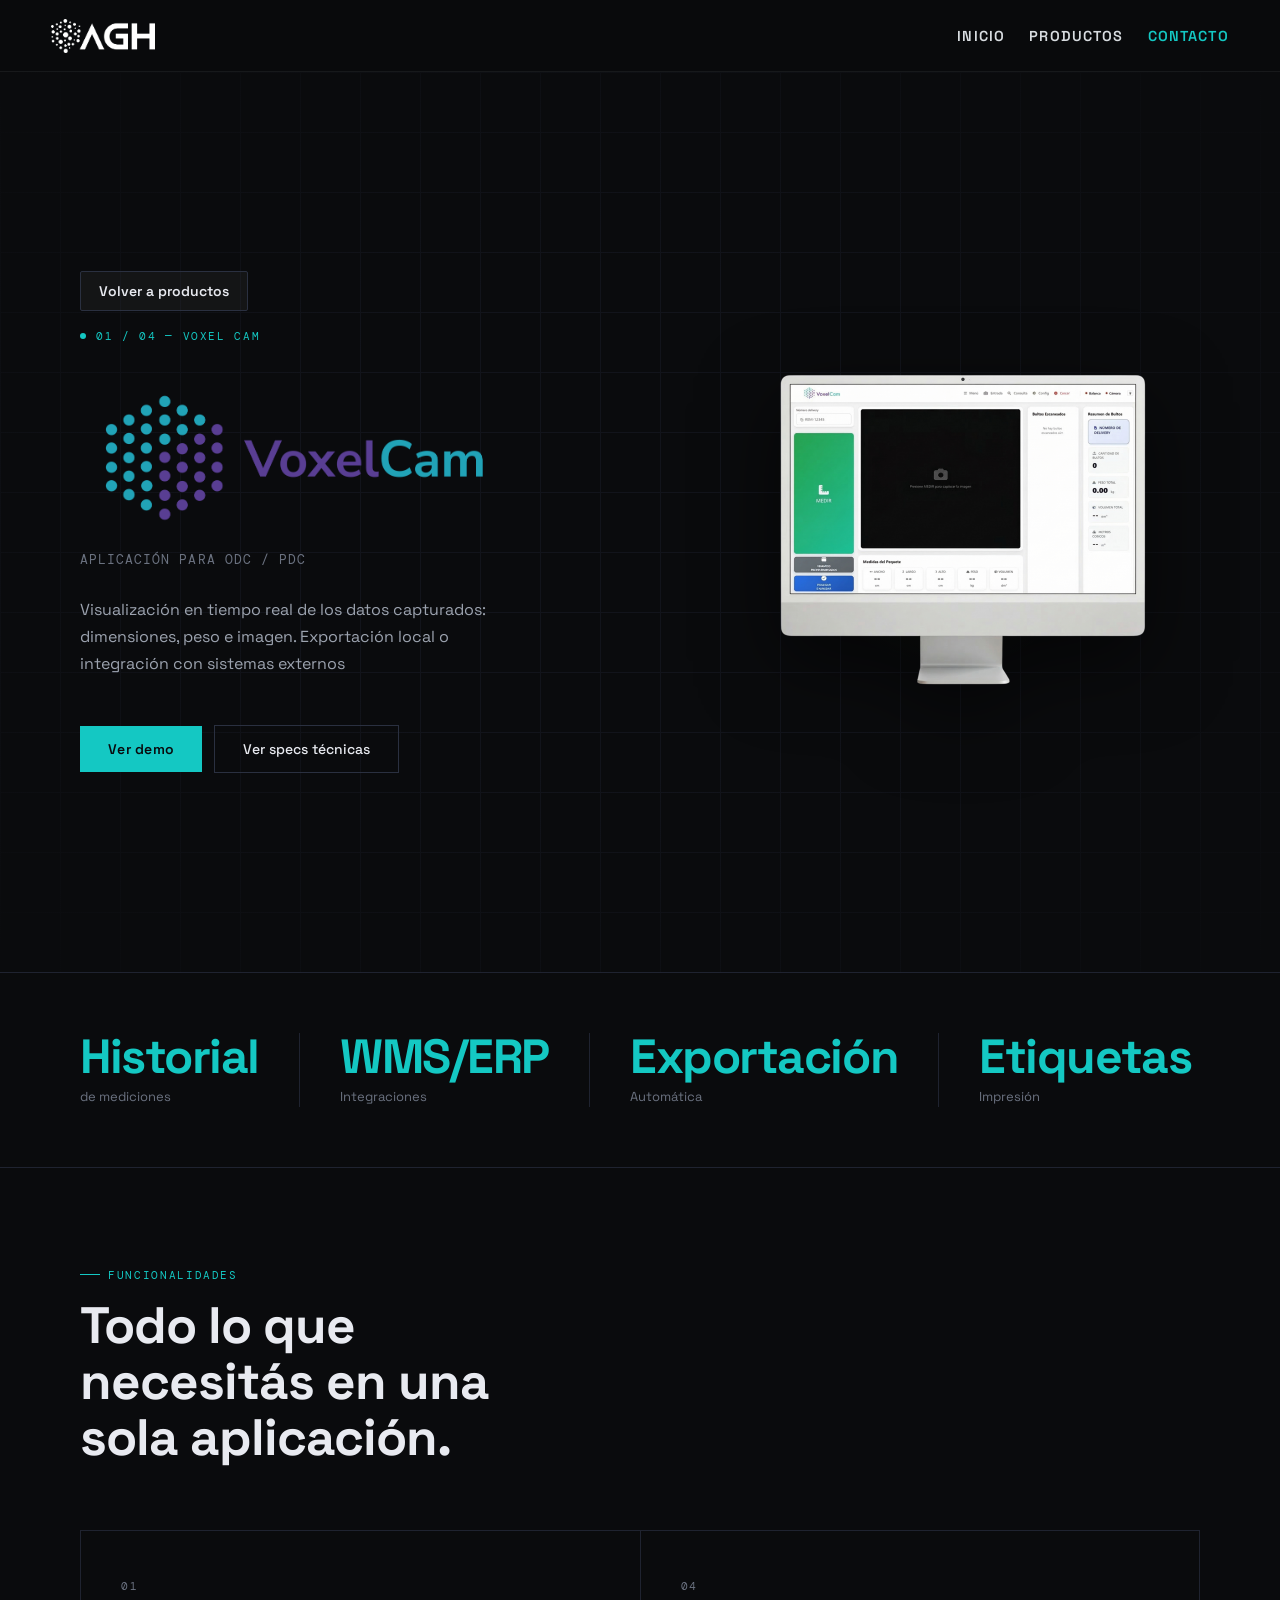
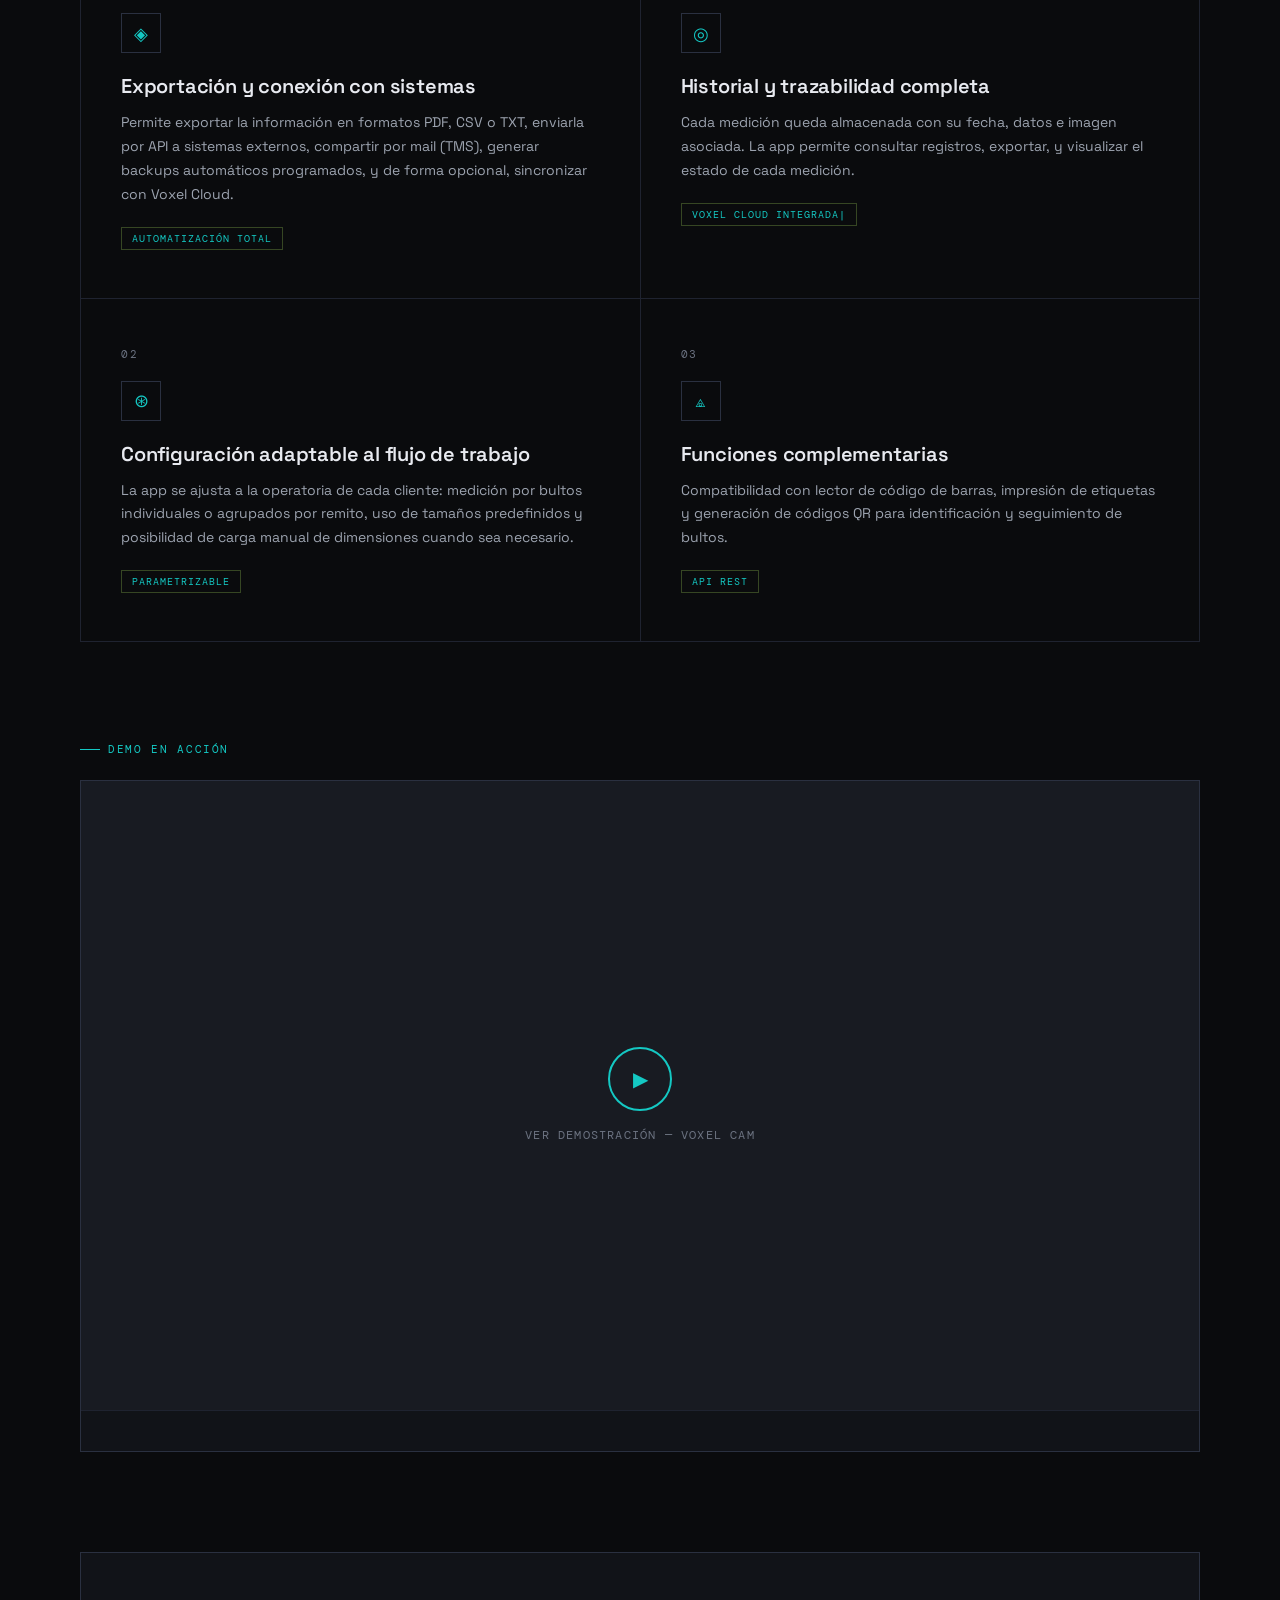
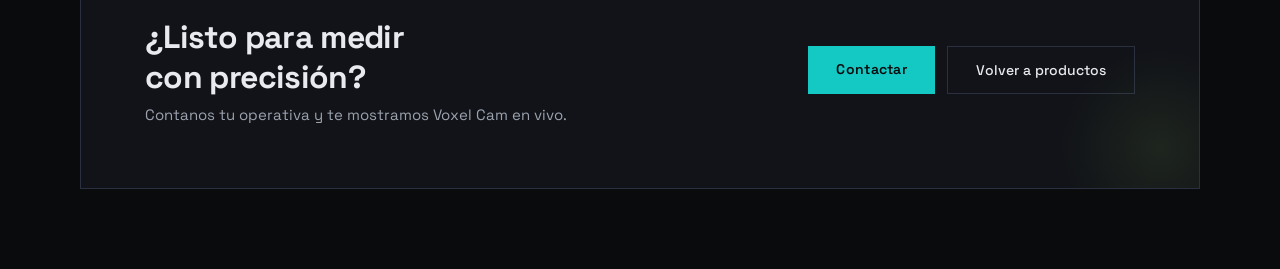
==== aplicaciones.html @ 6fb0de2a "arreglos" ====
<!DOCTYPE html>
<html lang="es">
<head>
<meta charset="UTF-8"/>
<meta name="viewport" content="width=device-width, initial-scale=1.0"/>
<title>Voxel Cam — AGH Dimensionadores</title>
<link href="https://fonts.googleapis.com/css2?family=Space+Grotesk:wght@300;400;500;600;700&family=DM+Mono:wght@400;500&display=swap" rel="stylesheet"/>
<style>
*{margin:0;padding:0;box-sizing:border-box}
:root{
  --bg:#0a0b0d;
  --surface:#111318;
  --surface2:#181b22;
  --border:#1f2330;
  --border-bright:#2a3040;
  --accent:#14c8c3;
  --accent2:#4fffb0;
  --text:#e8eaf0;
  --muted:#6b7280;
  --muted2:#9ca3af;
  --header-h: 72px;
}
body{
  background:var(--bg);
  color:var(--text);
  font-family:'Space Grotesk',sans-serif;
  overflow-x:hidden;
  padding-top: var(--header-h);
}

/* Header (menú superior) */
.header-app{
  position: fixed;
  top: 0;
  left: 0;
  right: 0;
  height: var(--header-h);
  z-index: 999;
  display: flex;
  align-items: center;
  justify-content: center;
  background: rgba(10,11,13,0.55);
  backdrop-filter: blur(10px);
  border-bottom: 1px solid rgba(255,255,255,0.06);
}

.header-app-inner{
  width: min(1200px, 92vw);
  display: flex;
  align-items: center;
  justify-content: space-between;
  gap: 1rem;
}

.logo-app{
  display: flex;
  align-items: center;
  gap: 10px;
  text-decoration: none;
}
.logo-app img{
  height: 34px;
  width: auto;
  display: block;
}

.nav-app{
  display: flex;
  align-items: center;
  gap: 1.5rem;
}

.nav-dropdown{
  position:relative;
}

.nav-dropdown-trigger{
  display:inline-block;
  padding:.2rem 0;
}

.nav-dropdown-menu{
  position:absolute;
  top:calc(100% - 6px);
  left:50%;
  transform:translateX(-50%) translateY(14px);
  min-width:280px;
  padding:.4rem 0;
  background:rgba(17,19,24,.98);
  border:1px solid rgba(255,255,255,.08);
  border-radius:18px;
  box-shadow:0 16px 40px rgba(0,0,0,.35);
  opacity:0;
  visibility:hidden;
  pointer-events:none;
  transition:opacity .25s ease, visibility .25s ease, transform .25s ease;
  z-index:1000;
}

.nav-dropdown::after{
  content:"";
  position:absolute;
  left:0;
  right:0;
  top:calc(100% - 6px);
  height:18px;
}

.nav-dropdown:hover .nav-dropdown-menu,
.nav-dropdown:focus-within .nav-dropdown-menu{
  opacity:1;
  visibility:visible;
  pointer-events:auto;
  transform:translateX(-50%) translateY(0);
}

.nav-dropdown-link{
  display:flex;
  align-items:center;
  gap:.85rem;
  padding:.7rem 1rem;
  text-decoration:none;
  text-transform:none !important;
  letter-spacing:normal !important;
  font-weight:500 !important;
  font-size:.95rem !important;
}

.nav-dropdown-link:hover{
  background:rgba(79,255,176,.06);
}

.nav-dropdown-icon{
  width:52px;
  height:52px;
  object-fit:contain;
  flex-shrink:0;
}

.nav-dropdown-link-content{
  display:flex;
  flex-direction:column;
  gap:.12rem;
}

.nav-dropdown-link-title{
  color:#fff;
  font-weight:700;
  line-height:1.1;
}

.nav-dropdown-link-desc{
  color:var(--muted2);
  font-size:.82rem;
  line-height:1.25;
}

.nav-app a{
  color: rgba(240,244,248,0.9);
  text-decoration: none;
  text-transform: uppercase;
  font-weight: 600;
  letter-spacing: 0.08em;
  font-size: 0.9rem;
}
.nav-app a:hover{ color: #ffffff; }

.nav-app .nav-cta{
  color: var(--accent) !important;
}
.mobile-nav-app .nav-cta{
  color: var(--text) !important;
}
.mobile-menu-toggle-app,
.mobile-nav-app{
  display:none;
}
.mobile-menu-toggle-app{
  width:44px;
  height:44px;
  border:1px solid rgba(255,255,255,0.06);
  background:rgba(255,255,255,0.02);
  color:var(--text);
  align-items:center;
  justify-content:center;
  flex-direction:column;
  gap:5px;
  cursor:pointer;
}
.mobile-menu-toggle-app span{
  width:18px;
  height:2px;
  background:currentColor;
  display:block;
}
.mobile-nav-app{
  position:fixed;
  top:var(--header-h);
  left:0;
  right:0;
  z-index:998;
  background:rgba(10,10,10,0.96);
  border-bottom:1px solid rgba(255,255,255,0.06);
  padding:1rem;
}
.mobile-nav-app.is-open{
  display:block;
}
.mobile-nav-app-inner{
  width:min(1200px,92vw);
  margin:0 auto;
  display:flex;
  flex-direction:column;
  gap:.35rem;
}
.mobile-nav-app a{
  color:var(--text);
  text-decoration:none;
  padding:.9rem .25rem;
  border-bottom:1px solid rgba(255,255,255,0.06);
  font-weight:500;
}
.mobile-nav-app a:last-child{
  border-bottom:none;
}

.mobile-nav-app .mobile-sub-link{
  padding:.6rem .25rem .6rem 1.25rem;
  font-size:.95rem;
  color:var(--muted2);
}

/* REVEAL ON SCROLL */
.reveal{
  opacity:0;
  transform:translateY(32px);
  transition:opacity .7s cubic-bezier(.22,1,.36,1), transform .7s cubic-bezier(.22,1,.36,1);
}
.reveal.visible{opacity:1;transform:translateY(0)}
.reveal-left{
  opacity:0;transform:translateX(-40px);
  transition:opacity .8s cubic-bezier(.22,1,.36,1), transform .8s cubic-bezier(.22,1,.36,1);
}
.reveal-left.visible{opacity:1;transform:translateX(0)}
.reveal-right{
  opacity:0;transform:translateX(40px);
  transition:opacity .8s cubic-bezier(.22,1,.36,1), transform .8s cubic-bezier(.22,1,.36,1);
}
.reveal-right.visible{opacity:1;transform:translateX(0)}

/* ===== Pantallas de apps (control por hash) ===== */
.app-screen {
  display: none;
}

/* Por defecto: Voxel Cam */
#voxel-cam.app-screen {
  display: block;
}

/* Solo mostrar Voxel Cloud cuando se navega a #voxel-cloud */
body:has(#voxel-cloud:target) #voxel-cam {
  display: none;
}

body:has(#voxel-cloud:target) #voxel-cloud {
  display: block;
}

/* Si se navega a #voxel-cam, ocultar Cloud */
body:has(#voxel-cam:target) #voxel-cloud {
  display: none;
}

/* Mantener Cloud visible cuando el hash salta a secciones internas */
body:has(#video-voxel-cloud:target) #voxel-cam {
  display: none;
}

body:has(#video-voxel-cloud:target) #voxel-cloud {
  display: block;
}

body:has(#specs-voxel-cloud:target) #voxel-cam {
  display: none;
}

body:has(#specs-voxel-cloud:target) #voxel-cloud {
  display: block;
}

/* Si se navega a secciones internas de Voxel Cam, ocultar Cloud */
body:has(#video-voxel-cam:target) #voxel-cloud {
  display: none;
}

body:has(#specs-voxel-cam:target) #voxel-cloud {
  display: none;
}

/* HERO */
.hero{
  min-height:100vh;
  display:grid;
  grid-template-columns:1fr 1fr;
  position:relative;
  overflow:hidden;
}
.hero-left{
  display:flex;flex-direction:column;justify-content:center;
  padding:80px 60px 80px 80px;
  position:relative;z-index:2;
}
.hero-right{
  display:flex;align-items:center;justify-content:center;
  padding:60px 80px 60px 40px;
  position:relative;z-index:2;
}
.hero-eyebrow{
  display:flex;align-items:center;gap:10px;
  font-family:'DM Mono',monospace;
  font-size:11px;letter-spacing:.15em;
  color:var(--accent);
  text-transform:uppercase;
  margin-bottom:28px;
}
.eyebrow-dot{
  width:6px;height:6px;border-radius:50%;
  background:var(--accent);
  animation:pulse 2s ease-in-out infinite;
}
@keyframes pulse{0%,100%{opacity:1}50%{opacity:.3}}
.hero h1{
  font-size:clamp(48px,6vw,80px);
  font-weight:700;
  line-height:1;
  letter-spacing:-.03em;
  margin-bottom:12px;
}
.hero h1 span{color:var(--accent)}
.hero-title-logo{
  display: block;
  width: min(520px, 78vw);
  height: auto;
  margin: 0 0 12px 0;
}
.hero-sub{
  font-size:13px;
  font-family:'DM Mono',monospace;
  color:var(--muted);
  letter-spacing:.08em;
  text-transform:uppercase;
  margin-bottom:28px;
}
.hero-desc{
  font-size:16px;
  color:var(--muted2);
  line-height:1.7;
  max-width:420px;
  margin-bottom:48px;
}
.hero-cta{
  display:flex;gap:12px;align-items:center;flex-wrap:wrap;
}
.btn-primary{
  background:var(--accent);
  color:#0a0b0d;
  border:none;
  padding:14px 28px;
  font-family:'Space Grotesk',sans-serif;
  font-size:14px;
  font-weight:600;
  cursor:pointer;
  letter-spacing:.02em;
  transition:all .2s;
}
.btn-primary:hover{background:#5b3ea3;transform:translateY(-1px)}
.btn-ghost{
  background:transparent;
  color:var(--text);
  border:1px solid var(--border-bright);
  padding:14px 28px;
  font-family:'Space Grotesk',sans-serif;
  font-size:14px;
  font-weight:500;
  cursor:pointer;
  transition:all .2s;
}
.btn-primary,
.btn-ghost{
  text-decoration:none;
}
.btn-ghost:hover{border-color:#5b3ea3;color:#5b3ea3}

.app-back-link{
  display: inline-flex;
  align-items: center;
  justify-content: center;
  padding: 10px 18px;
  border: 1px solid var(--border-bright);
  background: rgba(255,255,255,0.04);
  color: var(--text);
  font-family: 'Space Grotesk', sans-serif;
  font-size: 14px;
  font-weight: 600;
  border-radius: 2px;
  text-decoration: none;
  transition: all .2s;
}

.app-back-link:hover{
  border-color:#5b3ea3;
  color:#ffffff;
}

/* GRID BACKGROUND */
.grid-bg{
  position:absolute;inset:0;
  background-image:
    linear-gradient(var(--border) 1px,transparent 1px),
    linear-gradient(90deg,var(--border) 1px,transparent 1px);
  background-size:60px 60px;
  opacity:.4;
}
.grid-fade{
  position:absolute;inset:0;
  background:radial-gradient(ellipse 70% 70% at 50% 50%,transparent 40%,var(--bg) 100%);
}

/* MOCKUP */
.mockup-wrap{
  position:relative;
  width:100%;
  max-width:720px;
}
.mockup-glow{
  position:absolute;
  width:300px;height:300px;
  background:radial-gradient(circle,rgba(184,245,102,.12) 0%,transparent 70%);
  top:50%;left:50%;
  transform:translate(-50%,-50%);
  pointer-events:none;
}
.mockup-card{
  background:var(--surface);
  border:1px solid var(--border-bright);
  overflow:hidden;
  position:relative;
}
.mockup-topbar{
  background:var(--surface2);
  border-bottom:1px solid var(--border);
  padding:12px 16px;
  display:flex;align-items:center;justify-content:space-between;
}
.mockup-dots{display:flex;gap:6px}
.mockup-dot{width:10px;height:10px;border-radius:50%}
.mockup-title{
  font-family:'DM Mono',monospace;
  font-size:11px;color:var(--muted);
  letter-spacing:.05em;
}
.mockup-title-logo{
      height: 16px;
      width: auto;
      display: block;
      margin: 0 auto;
    }
.mockup-static-img{
  width: 100%;
  max-width: 700px;
  height: auto;
  display: block;
  object-fit: contain;
  filter: drop-shadow(0 26px 40px rgba(0,0,0,.55));
}
.mockup-body{padding:20px}
.scan-box{
  background:var(--bg);
  border:1px solid var(--border-bright);
  padding:16px;
  margin-bottom:16px;
  position:relative;
  overflow:hidden;
}
.scan-label{
  font-family:'DM Mono',monospace;
  font-size:10px;color:var(--muted);
  letter-spacing:.1em;
  text-transform:uppercase;
  margin-bottom:10px;
}
.scan-value{
  font-size:28px;font-weight:700;
  color:var(--accent);
  letter-spacing:-.02em;
}
.scan-unit{font-size:13px;color:var(--muted);margin-left:4px;font-weight:400}
.scan-line{
  position:absolute;
  bottom:0;left:0;right:0;
  height:2px;
  background:linear-gradient(90deg,transparent,var(--accent),transparent);
  animation:scanline 2s ease-in-out infinite;
}
@keyframes scanline{
  0%,100%{transform:scaleX(0);opacity:0}
  50%{transform:scaleX(1);opacity:1}
}
.dims-grid{display:grid;grid-template-columns:repeat(3,1fr);gap:8px;margin-bottom:16px}
.dim-item{
  background:var(--bg);
  border:1px solid var(--border);
  padding:10px;
  text-align:center;
}
.dim-label{font-family:'DM Mono',monospace;font-size:9px;color:var(--muted);letter-spacing:.1em;text-transform:uppercase;margin-bottom:4px}
.dim-val{font-size:16px;font-weight:600;color:var(--text)}
.status-row{
  display:flex;align-items:center;gap:8px;
  background:rgba(184,245,102,.06);
  border:1px solid rgba(184,245,102,.2);
  padding:8px 12px;
}
.status-dot{width:8px;height:8px;border-radius:50%;background:var(--accent);animation:pulse 1.5s infinite}
.status-text{font-family:'DM Mono',monospace;font-size:11px;color:var(--accent);letter-spacing:.05em}
.mini-chart{
  display:flex;align-items:flex-end;gap:3px;
  height:40px;
  margin-top:16px;
  padding-top:8px;
  border-top:1px solid var(--border);
}
.bar{background:var(--border-bright);flex:1;border-radius:1px;transition:height .3s}
.bar.active{background:var(--accent);opacity:.8}

/* STATS */
.stats-section{
  border-top:1px solid var(--border);
  border-bottom:1px solid var(--border);
  padding:60px 80px;
  display:grid;
  grid-template-columns:repeat(4,1fr);
  gap:0;
}
.stat-item{
  padding:0 40px;
  border-right:1px solid var(--border);
}
.stat-item:first-child{padding-left:0}
.stat-item:last-child{border-right:none}
.stat-number{
  font-size:48px;
  font-weight:700;
  color:var(--accent);
  letter-spacing:-.03em;
  line-height:1;
  margin-bottom:6px;
}
.stat-label{font-size:13px;color:var(--muted);line-height:1.5}

/* FEATURES */
.features-section{padding:100px 80px}
.section-header{margin-bottom:64px}
.section-tag{
  font-family:'DM Mono',monospace;
  font-size:11px;letter-spacing:.15em;text-transform:uppercase;
  color:var(--accent);margin-bottom:16px;
  display:flex;align-items:center;gap:8px;
}
.section-tag::before{
  content:'';
  display:block;
  width:20px;height:1px;
  background:var(--accent);
}
.section-header h2{
  font-size:clamp(32px,4vw,52px);
  font-weight:700;
  letter-spacing:-.02em;
  line-height:1.1;
}

.features-grid{
  display:grid;
  grid-template-columns:1fr 1fr;
  gap:1px;
  background:var(--border);
  border:1px solid var(--border);
}
.feature-card{
  background:var(--bg);
  padding:48px 40px;
  position:relative;
  overflow:hidden;
  transition:background .3s;
}
.feature-card:hover{background:var(--surface)}
.feature-card::before{
  content:'';
  position:absolute;
  top:0;left:0;right:0;
  height:1px;
  background:transparent;
  transition:background .3s;
}
.feature-card:hover::before{background:var(--accent)}
.feature-num{
  font-family:'DM Mono',monospace;
  font-size:11px;color:var(--muted);
  letter-spacing:.15em;
  margin-bottom:20px;
}
.feature-icon{
  width:40px;height:40px;
  border:1px solid var(--border-bright);
  display:flex;align-items:center;justify-content:center;
  margin-bottom:20px;
  color:var(--accent);
  font-size:18px;
}
.feature-card h3{
  font-size:20px;font-weight:600;
  margin-bottom:12px;
  letter-spacing:-.01em;
}
.feature-card p{
  font-size:14px;color:var(--muted2);
  line-height:1.7;
}
.feature-tag{
  display:inline-block;
  margin-top:20px;
  font-family:'DM Mono',monospace;
  font-size:10px;letter-spacing:.1em;
  text-transform:uppercase;
  color:var(--accent);
  border:1px solid rgba(184,245,102,.25);
  padding:4px 10px;
}

/* VIDEO SECTION */
.video-section{
  padding:0 80px 100px;
}
.video-wrapper{
  background:var(--surface);
  border:1px solid var(--border-bright);
  overflow:hidden;
  position:relative;
}
.video-placeholder{
  aspect-ratio:16/9;
  display:flex;align-items:center;justify-content:center;
  flex-direction:column;
  gap:16px;
  background:var(--surface2);
  position:relative;
  cursor:pointer;
  transition:background .3s;
}
.video-placeholder:hover{background:#1a1e28}
.play-btn{
  width:64px;height:64px;border-radius:50%;
  border:2px solid var(--accent);
  display:flex;align-items:center;justify-content:center;
  color:var(--accent);
  font-size:20px;
  transition:all .3s;
}
.video-placeholder:hover .play-btn{
  background:#5b3ea3;color:#0a0b0d;
  transform:scale(1.1);
}
.video-label{
  font-family:'DM Mono',monospace;
  font-size:12px;letter-spacing:.1em;
  text-transform:uppercase;color:var(--muted);
}
.video-meta{
  padding:20px 24px;
  display:flex;align-items:center;justify-content:space-between;
  border-top:1px solid var(--border);
}
.video-meta span{font-size:13px;color:var(--muted)}
.video-meta .dur{
  font-family:'DM Mono',monospace;
  font-size:12px;color:var(--muted);
}

/* CTA */
.cta-section{
  margin:0 80px 80px;
  background:var(--surface);
  border:1px solid var(--border-bright);
  padding:64px;
  display:flex;align-items:center;justify-content:space-between;
  gap:40px;
  position:relative;
  overflow:hidden;
}
.cta-section::after{
  content:'';
  position:absolute;
  right:-60px;bottom:-60px;
  width:200px;height:200px;
  border-radius:50%;
  background:radial-gradient(circle,rgba(184,245,102,.08) 0%,transparent 70%);
}
.cta-text h2{font-size:32px;font-weight:700;letter-spacing:-.02em;margin-bottom:8px}
.cta-text p{font-size:15px;color:var(--muted2)}

/* RESPONSIVE */
@media(max-width:900px){
  .nav-app{display:none}
  .mobile-menu-toggle-app{display:inline-flex}
  .hero{grid-template-columns:1fr;min-height:auto}
  .hero-left{padding:60px 32px 40px}
  .hero-right{padding:0 32px 18px}
  .mockup-static-img{max-width:420px}
  .mockup-wrap{max-width:420px}

  /* STATS en una sola fila en móvil (4 columnas) */
  .stats-section{
    grid-template-columns:repeat(4, minmax(0, 1fr));
    padding:12px 16px 40px;
    gap:0;
  }
  .stat-item{
    border-right:1px solid var(--border);
    padding:0 6px;
    border-bottom:none;
  }
  /* Para que la línea divisora también se vea “corrida” con la última columna */
  .stat-item:nth-child(3){
    border-right:none;
  }

  .stat-item:last-child{
    border-right:none;
    border-left:1px solid var(--border);
    transform: translateX(8px);
  }
  .stat-number{
    font-size:15px;
    margin-bottom:3px;
  }
  .stat-label{
    font-size:10px;
    line-height:1.25;
    white-space:normal;
  }
  .features-section{padding:60px 32px}
  .features-grid{grid-template-columns:1fr}
  .video-section{padding:0 32px 60px}
  .cta-section{margin:0 32px 60px;padding:40px;flex-direction:column;align-items:flex-start}
}

/* Pantallas muy grandes */
@media(min-width:1400px){
  .hero-eyebrow{
    font-size:13px;
    margin-bottom:36px;
  }

  .hero h1{
    font-size:clamp(54px,5.2vw,98px);
  }

  .hero-sub{
    font-size:15px;
    margin-bottom:34px;
  }

  .hero-desc{
    font-size:18px;
    max-width:520px;
  }

  .btn-primary,
  .btn-ghost{
    font-size:15px;
    padding:16px 32px;
  }
}
</style>
</head>
<body>

<header class="header-app">
  <div class="header-app-inner">
    <a href="index.html" class="logo-app" aria-label="Inicio">
      <img src="assets/aghblanco.png" alt="AGH Dimensionadores">
    </a>
    <nav class="nav-app" aria-label="Navegación superior">
      <a href="index.html">Inicio</a>
      <div class="nav-dropdown">
        <a href="productos.html" class="nav-dropdown-trigger">Productos</a>
        <div class="nav-dropdown-menu">
          <a href="productos.html#odc" class="nav-dropdown-link">
            <img src="assets/dibujoODC.png" alt="" class="nav-dropdown-icon">
            <span class="nav-dropdown-link-content">
              <span class="nav-dropdown-link-title">ODC</span>
              <span class="nav-dropdown-link-desc">Object Dimensional Camera</span>
            </span>
          </a>
          <a href="productos.html#pdc" class="nav-dropdown-link">
            <img src="assets/pdcdibujo.png" alt="" class="nav-dropdown-icon">
            <span class="nav-dropdown-link-content">
              <span class="nav-dropdown-link-title">PDC</span>
              <span class="nav-dropdown-link-desc">Pallet Dimensional Camera</span>
            </span>
          </a>
          <a href="productos.html#software" class="nav-dropdown-link">
            <img src="assets/voxelblanco.png" alt="" class="nav-dropdown-icon">
            <span class="nav-dropdown-link-content">
              <span class="nav-dropdown-link-title">VOXEL</span>
              <span class="nav-dropdown-link-desc">Aplicación de captura y gestión</span>
            </span>
          </a>
        </div>
      </div>
      <a href="index.html#contacto" class="nav-cta">Contacto</a>
    </nav>
    <button class="mobile-menu-toggle-app" type="button" aria-label="Abrir menu" aria-expanded="false" aria-controls="mobile-nav-app">
      <span></span>
      <span></span>
      <span></span>
    </button>
  </div>
</header>
<nav class="mobile-nav-app" id="mobile-nav-app" aria-hidden="true">
  <div class="mobile-nav-app-inner">
    <a href="index.html">Inicio</a>
    <a href="productos.html">Productos</a>
    <a href="productos.html#odc" class="mobile-sub-link">ODC</a>
    <a href="productos.html#pdc" class="mobile-sub-link">PDC</a>
    <a href="productos.html#software" class="mobile-sub-link">VOXEL</a>
    <a href="index.html#contacto" class="nav-cta">Contacto</a>
  </div>
</nav>

<main id="voxel-cam" class="app-screen">

<!-- HERO -->
<section class="hero">
  <div class="grid-bg"></div>
  <div class="grid-fade"></div>

  <div class="hero-left">
    <div style="margin-bottom:18px;">
      <a href="productos.html#software" class="app-back-link">Volver a productos</a>
    </div>
    <div class="hero-eyebrow reveal" style="transition-delay:.1s">
      <span class="eyebrow-dot"></span>
      01 / 04 — Voxel Cam
    </div>
    <h1 class="reveal" style="transition-delay:.2s">
      <img src="assets/LogosApps/voxelcam.png" alt="Voxel Cam" class="hero-title-logo" />
    </h1>
    <p class="hero-sub reveal" style="transition-delay:.25s">Aplicación para ODC / PDC</p>
    <p class="hero-desc reveal" style="transition-delay:.3s">
      Visualización en tiempo real de los datos capturados: dimensiones, peso e imagen. Exportación local o integración con sistemas externos
    </p>
    <div class="hero-cta reveal" style="transition-delay:.4s">
      <a href="#video-voxel-cam" class="btn-primary">Ver demo</a>
      <a href="#specs-voxel-cam" class="btn-ghost">Ver specs técnicas</a>
    </div>
  </div>

  <div class="hero-right">
    <div class="mockup-wrap reveal-right" style="transition-delay:.3s">
      <div class="mockup-glow"></div>
      <img src="assets/Mockups/mockupvoxelcam.png" alt="Mockup Voxel Cam" class="mockup-static-img" />
    </div>
  </div>
</section>

<!-- STATS -->
<div class="stats-section">
  <div class="stat-item reveal" style="transition-delay:.1s">
    <div class="stat-number">Historial</div>
    <div class="stat-label">de mediciones</div>
  </div>
  <div class="stat-item reveal" style="transition-delay:.2s">
    <div class="stat-number">WMS/ERP</div>
    <div class="stat-label">Integraciones</div>
  </div>
  <div class="stat-item reveal" style="transition-delay:.3s">
    <div class="stat-number">Exportación</div>
    <div class="stat-label">Automática</div>
  </div>
  <div class="stat-item reveal" style="transition-delay:.4s">
    <div class="stat-number">Etiquetas</div>
    <div class="stat-label">Impresión</div>
  </div>
</div>

<!-- FEATURES -->
<section id="specs-voxel-cam" class="features-section">
  <div class="section-header reveal">
    <div class="section-tag">Funcionalidades</div>
    <h2>Todo lo que<br>necesitás en una<br>sola aplicación.</h2>
  </div>

  <div class="features-grid">
    <div class="feature-card reveal" style="transition-delay:.1s">
      <div class="feature-num">01</div>
      <div class="feature-icon">◈</div>
      <h3>Exportación y conexión con sistemas</h3>
      <p>Permite exportar la información en formatos PDF, CSV o TXT, enviarla por API a sistemas externos, compartir por mail (TMS), generar backups automáticos programados, y de forma opcional, sincronizar con Voxel Cloud.</p>
      <span class="feature-tag">Automatización total</span>
    </div>
    <div class="feature-card reveal" style="transition-delay:.4s">
      <div class="feature-num">04</div>
      <div class="feature-icon">◎</div>
      <h3>Historial y trazabilidad completa</h3>
      <p>Cada medición queda almacenada con su fecha, datos e imagen asociada. La app permite consultar registros, exportar, y visualizar el estado de cada medición.</p>
      <span class="feature-tag">Voxel Cloud integrada|</span>
    </div>
    <div class="feature-card reveal" style="transition-delay:.2s">
      <div class="feature-num">02</div>
      <div class="feature-icon">⊛</div>
      <h3>Configuración adaptable al flujo de trabajo</h3>
      <p>La app se ajusta a la operatoria de cada cliente: medición por bultos individuales o agrupados por remito, uso de tamaños predefinidos y posibilidad de carga manual de dimensiones cuando sea necesario.</p>
      <span class="feature-tag">Parametrizable</span>
    </div>
    <div class="feature-card reveal" style="transition-delay:.3s">
      <div class="feature-num">03</div>
      <div class="feature-icon">⟁</div>
      <h3>Funciones complementarias</h3>
      <p>Compatibilidad con lector de código de barras, impresión de etiquetas y generación de códigos QR para identificación y seguimiento de bultos.</p>
      <span class="feature-tag">API REST</span>
    </div>
  </div>
</section>

<!-- VIDEO DEMO -->
<div id="video-voxel-cam" class="video-section">
  <div class="section-tag reveal" style="margin-bottom:24px">Demo en acción</div>
  <div class="video-wrapper reveal" style="transition-delay:.1s">
    <div class="video-placeholder">
      <div class="play-btn">▶</div>
      <span class="video-label">Ver demostración — Voxel Cam</span>
    </div>
    <div class="video-meta">
    </div>
  </div>
</div>

<!-- CTA -->
<div class="cta-section reveal">
  <div class="cta-text">
    <h2>¿Listo para medir<br>con precisión?</h2>
    <p>Contanos tu operativa y te mostramos Voxel Cam en vivo.</p>
  </div>
  <div style="display:flex;gap:12px;flex-shrink:0">
    <a href="index.html#contacto" class="btn-primary">Contactar</a>
    <a href="productos.html#software" class="btn-ghost">Volver a productos</a>
  </div>
</div>

<!-- Voxel Cam termina -->
</main>

<!-- ===========================
     Voxel Cloud (app screen)
     =========================== -->
<main id="voxel-cloud" class="app-screen">

<!-- HERO -->
<section class="hero">
  <div class="grid-bg"></div>
  <div class="grid-fade"></div>

  <div class="hero-left">
    <div style="margin-bottom:18px;">
      <a href="productos.html#software" class="app-back-link">Volver a productos</a>
    </div>
    <div class="hero-eyebrow reveal" style="transition-delay:.1s">
      <span class="eyebrow-dot"></span>
      04 / 04 — Voxel Cloud
    </div>
    <h1 class="reveal" style="transition-delay:.2s">
      <img src="assets/LogosApps/voxelcloud.png" alt="Voxel Cloud" class="hero-title-logo" />
    </h1>
    <p class="hero-sub reveal" style="transition-delay:.25s">Plataforma cloud</p>
    <p class="hero-desc reveal" style="transition-delay:.3s">
      Centraliza datos de varias estaciones en una sola plataforma. Reportes, análisis y acceso
      desde cualquier lugar con sincronización en tiempo real.
    </p>
    <div class="hero-cta reveal" style="transition-delay:.4s">
      <a href="#video-voxel-cloud" class="btn-primary">Solicitar demo</a>
      <a href="#specs-voxel-cloud" class="btn-ghost">Ver specs técnicas</a>
    </div>
  </div>

  <div class="hero-right">
    <div class="mockup-wrap reveal-right" style="transition-delay:.3s">
      <div class="mockup-glow"></div>
      <img src="assets/Mockups/mockupvoxelcloud.png" alt="Mockup Voxel Cloud" class="mockup-static-img" />
    </div>
  </div>
</section>

<!-- STATS -->
<div class="stats-section">
  <div class="stat-item reveal" style="transition-delay:.1s">
    <div class="stat-number">Historial</div>
    <div class="stat-label">de mediciones</div>
  </div>
  <div class="stat-item reveal" style="transition-delay:.2s">
    <div class="stat-number">WMS/ERP</div>
    <div class="stat-label">Integraciones</div>
  </div>
  <div class="stat-item reveal" style="transition-delay:.3s">
    <div class="stat-number">Exportación</div>
    <div class="stat-label">Automática</div>
  </div>
  <div class="stat-item reveal" style="transition-delay:.4s">
    <div class="stat-number">Etiquetas</div>
    <div class="stat-label">Impresión</div>
  </div>
</div>

<!-- FEATURES -->
<section id="specs-voxel-cloud" class="features-section">
  <div class="section-header reveal">
    <div class="section-tag">Funcionalidades</div>
    <h2>Todo lo que<br>necesitás en una<br>sola aplicación.</h2>
  </div>

  <div class="features-grid">
    <div class="feature-card reveal" style="transition-delay:.1s">
      <div class="feature-num">01</div>
      <div class="feature-icon">◈</div>
      <h3>Tus mediciones en la nube</h3>
      <p>Plataforma web que mantiene tus datos a salvo, permite gestionar el flujo de escaneos: ver registros, filtrar por equipos/sitios, visualizar imágenes 3D y cámara,todo en un mismo lugar.</p>
      <span class="feature-tag">Acceso desde cualquier dispositivo</span>
    </div>
    <div class="feature-card reveal" style="transition-delay:.2s">
      <div class="feature-num">02</div>
      <div class="feature-icon">⊛</div>
      <h3>Equipos y Sitios</h3>
      <p>Panel de administración que muestra máquinas y ubicaciones. Resume tipo de sitio, dirección, último escaneo e indicadores como total de registros. Facilita saber qué equipo opera y su estado.</p>
      <span class="feature-tag">Control total</span>
    </div>
    <div class="feature-card reveal" style="transition-delay:.3s">
      <div class="feature-num">03</div>
      <div class="feature-icon">⟁</div>
      <h3>Escaneos</h3>
      <p>Vista principal para buscar por serial, aplicar filtros y actualizar el listado. Incluye tabla detallada con dimensiones, volumen, peso, imágenes disponibles y acciones para revisar el contenido.</p>
      <span class="feature-tag">Sincronización</span>
    </div>
    <div class="feature-card reveal" style="transition-delay:.4s">
      <div class="feature-num">04</div>
      <div class="feature-icon">◎</div>
      <h3>Exportación y Reportes</h3>
      <p>Sección orientada a salida de datos y análisis. Permite generar reportes, organizar información para auditoría y facilitar la exportación de resultados hacia sistemas externos o procesos posteriores.</p>
      <span class="feature-tag">Auditoría y seguimiento</span>
    </div>
  </div>

</section>

<!-- VIDEO DEMO -->
<div id="video-voxel-cloud" class="video-section">
  <div class="section-tag reveal" style="margin-bottom:24px">Demo en acción</div>
  <div class="video-wrapper reveal" style="transition-delay:.1s">
    <div class="video-placeholder">
      <div class="play-btn">▶</div>
      <span class="video-label">Ver demostración — Voxel Cloud</span>
    </div>
    <div class="video-meta">
    </div>
  </div>

</div>

<!-- CTA -->
<div class="cta-section reveal">
  <div class="cta-text">
    <h2>¿Listo para medir<br>con precisión?</h2>
    <p>Contanos tu operativa y te mostramos Voxel Cloud en vivo.</p>
  </div>
  <div style="display:flex;gap:12px;flex-shrink:0">
    <a href="index.html#contacto" class="btn-primary">Contactar</a>
  </div>
</div>

<script>
// Normalizar hash para evitar estados raros si se llega con un hash antiguo/no esperado
(() => {
  const h = window.location.hash || '';
  const allowed = [
    '#voxel-cam',
    '#video-voxel-cam',
    '#specs-voxel-cam',
    '#voxel-cloud',
    '#video-voxel-cloud',
    '#specs-voxel-cloud'
  ];
  if (h && allowed.indexOf(h) === -1) {
    history.replaceState(null, '', window.location.pathname + window.location.search + '#voxel-cam');
  }
})();

const mobileMenuToggleApp = document.querySelector('.mobile-menu-toggle-app');
const mobileNavApp = document.querySelector('.mobile-nav-app');

if (mobileMenuToggleApp && mobileNavApp) {
  mobileMenuToggleApp.addEventListener('click', () => {
    const isOpen = mobileNavApp.classList.toggle('is-open');
    mobileMenuToggleApp.setAttribute('aria-expanded', String(isOpen));
    mobileNavApp.setAttribute('aria-hidden', String(!isOpen));
  });

  mobileNavApp.querySelectorAll('a').forEach(link => {
    link.addEventListener('click', () => {
      mobileNavApp.classList.remove('is-open');
      mobileMenuToggleApp.setAttribute('aria-expanded', 'false');
      mobileNavApp.setAttribute('aria-hidden', 'true');
    });
  });
}

const observer = new IntersectionObserver((entries) => {
  entries.forEach(e => {
    if(e.isIntersecting) e.target.classList.add('visible');
  });
}, {threshold:.12, rootMargin:'0px 0px -40px 0px'});

document.querySelectorAll('.reveal,.reveal-left,.reveal-right').forEach(el => {
  observer.observe(el);
});

// Si el usuario navega entre apps usando #voxel-cam / #voxel-cloud,
// re-attach de observación para que aparezca el contenido al mostrarse.
window.addEventListener('hashchange', function () {
  observer.disconnect();
  document.querySelectorAll('.reveal,.reveal-left,.reveal-right').forEach(el => {
    observer.observe(el);
  });
});
</script>
</body>
</html>
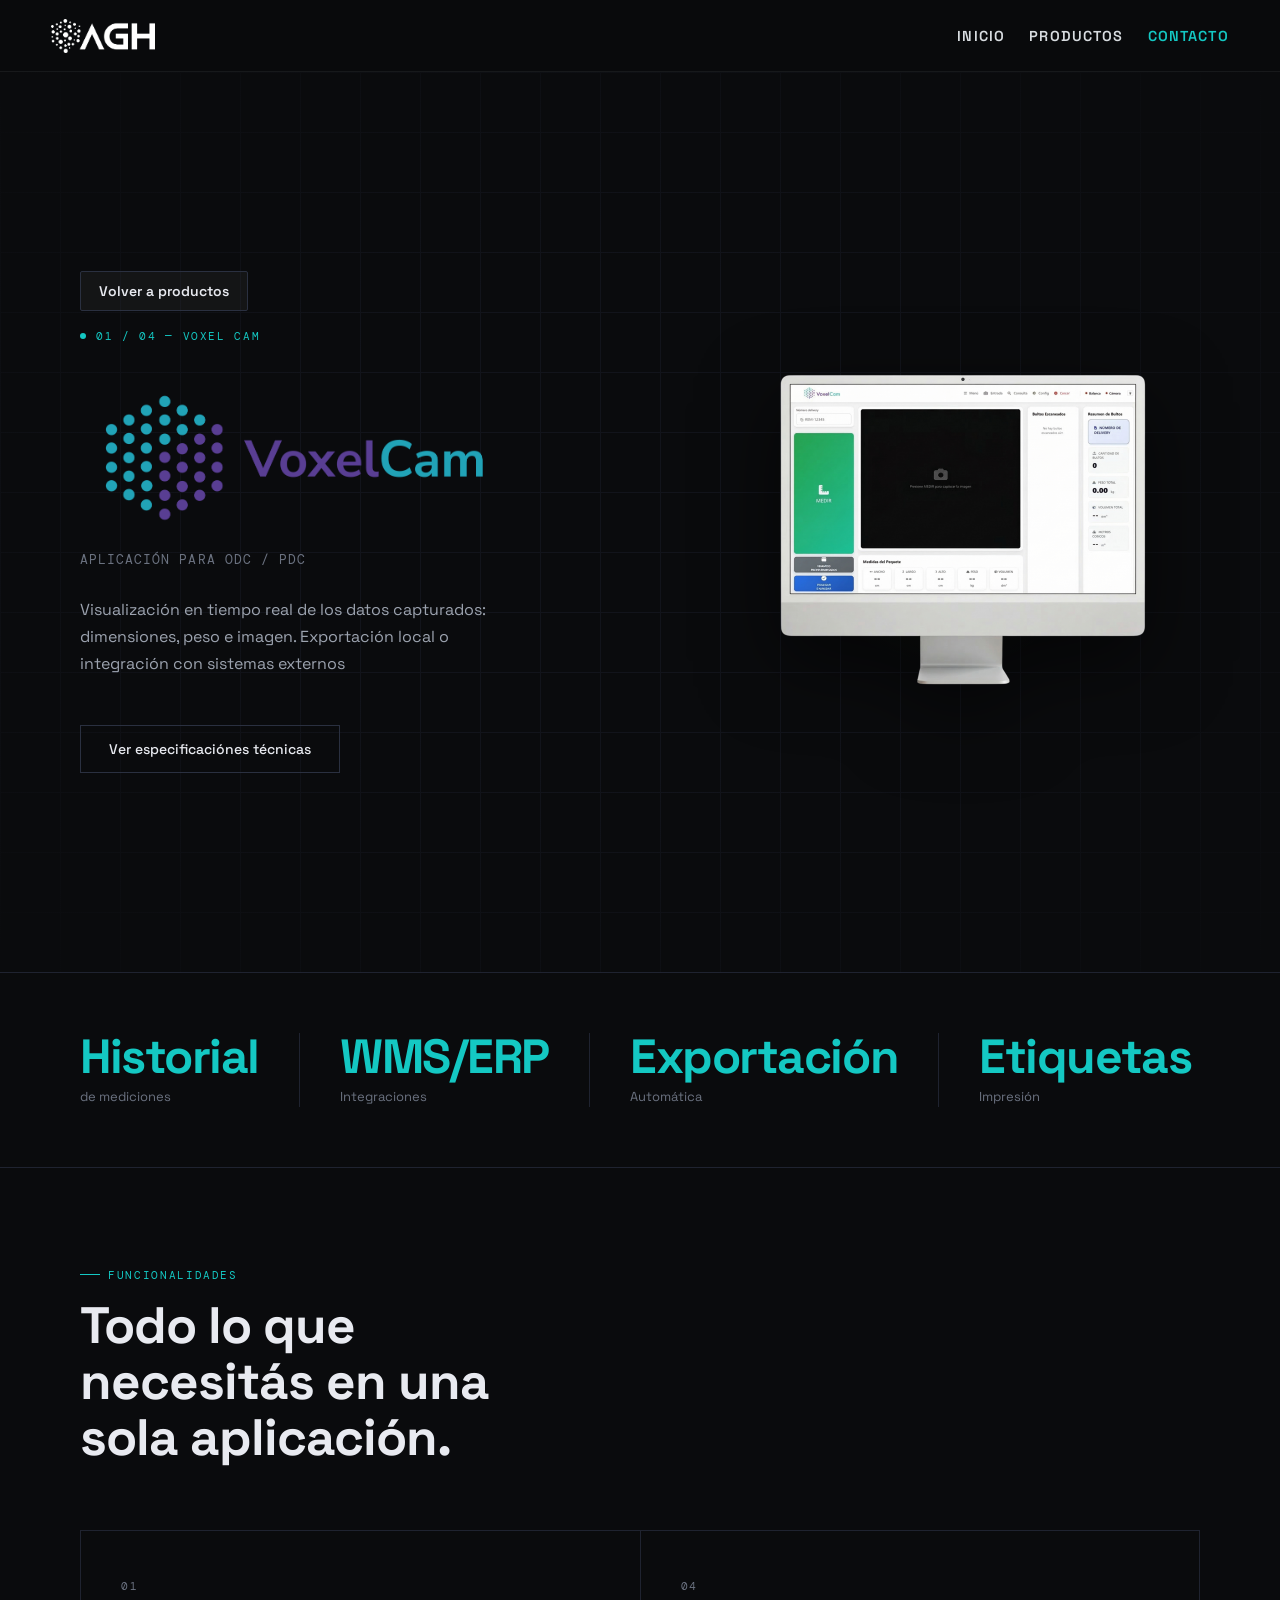
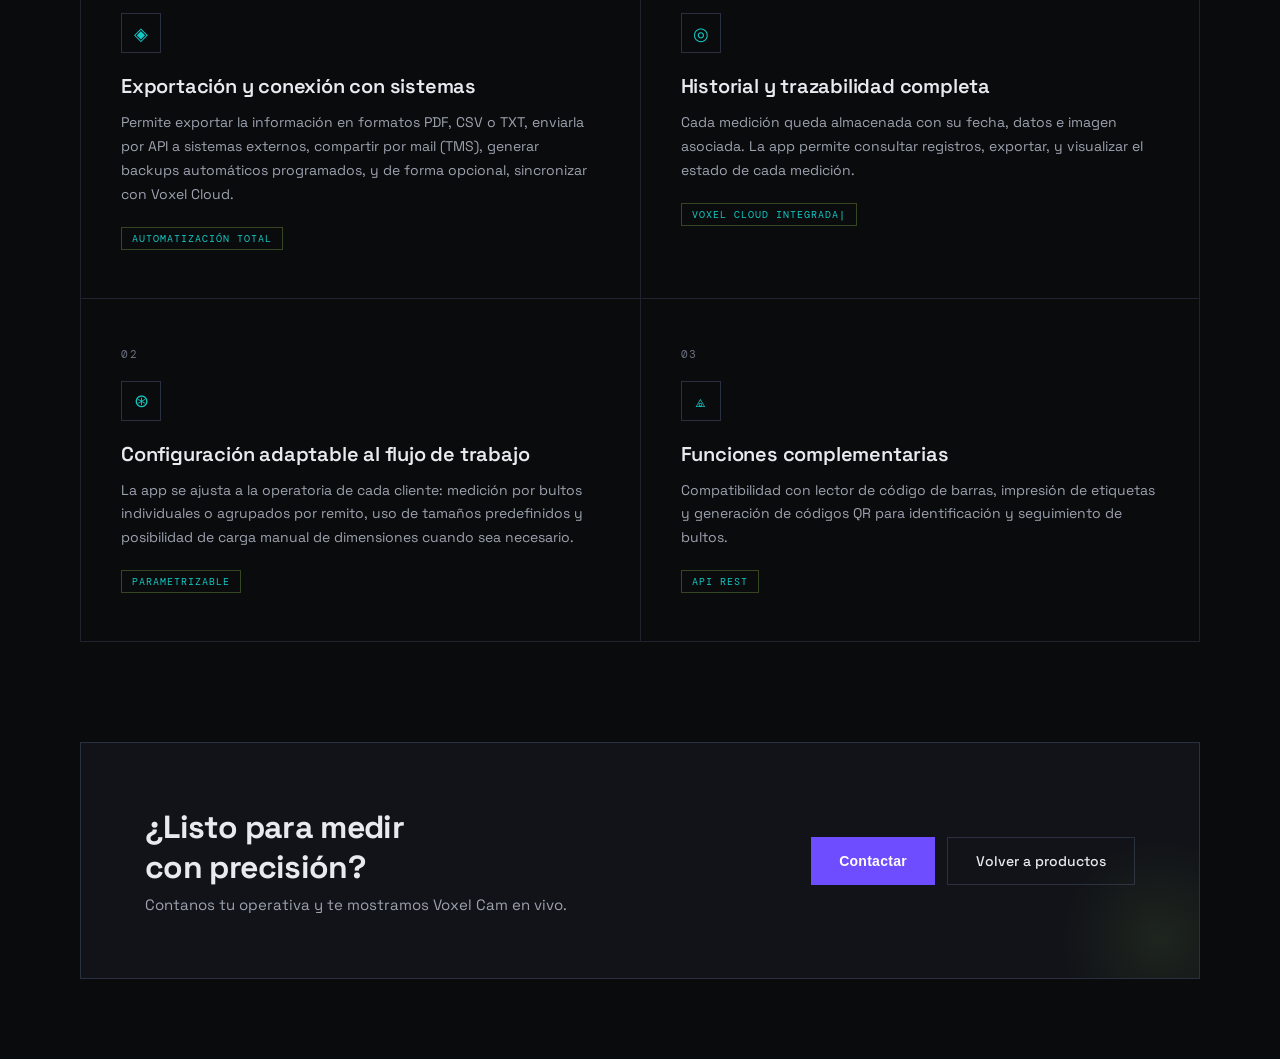
==== commit 6c5a9902: "cambios" ====
--- a/aplicaciones.html
+++ b/aplicaciones.html
@@ -363,11 +363,11 @@
   display:flex;gap:12px;align-items:center;flex-wrap:wrap;
 }
 .btn-primary{
-  background:var(--accent);
-  color:#0a0b0d;
+  background:#6d4dff;
+  color:#ffffff;
   border:none;
   padding:14px 28px;
-  font-family:'Space Grotesk',sans-serif;
+  font-family:Arial, Helvetica, sans-serif;
   font-size:14px;
   font-weight:600;
   cursor:pointer;
@@ -642,6 +642,7 @@
 /* VIDEO SECTION */
 .video-section{
   padding:0 80px 100px;
+  display:none !important; /* Oculto temporalmente */
 }
 .video-wrapper{
   background:var(--surface);
@@ -709,6 +710,97 @@
 }
 .cta-text h2{font-size:32px;font-weight:700;letter-spacing:-.02em;margin-bottom:8px}
 .cta-text p{font-size:15px;color:var(--muted2)}
+
+/* Contacto modal */
+.contact-modal{
+  position:fixed;
+  inset:0;
+  display:none;
+  align-items:center;
+  justify-content:center;
+  padding:20px;
+  background:rgba(8,10,14,.72);
+  backdrop-filter:blur(6px);
+  z-index:1200;
+}
+.contact-modal.is-open{display:flex}
+.contact-modal-card{
+  width:min(100%, 460px);
+  background:linear-gradient(180deg, #121722 0%, #0f141f 100%);
+  border:1px solid rgba(109,77,255,.55);
+  border-radius:16px;
+  box-shadow:0 24px 70px rgba(0,0,0,.45);
+  padding:22px;
+  font-family:Arial, Helvetica, sans-serif;
+}
+.contact-modal-head{
+  display:flex;
+  align-items:flex-start;
+  justify-content:space-between;
+  gap:14px;
+  margin-bottom:14px;
+}
+.contact-modal-head h3{
+  margin:0;
+  font-size:20px;
+  letter-spacing:-.01em;
+}
+.contact-modal-head p{
+  margin:6px 0 0;
+  color:var(--muted2);
+  font-size:14px;
+}
+.contact-close{
+  border:1px solid rgba(109,77,255,.55);
+  background:transparent;
+  color:#e6ebf2;
+  width:34px;
+  height:34px;
+  border-radius:10px;
+  cursor:pointer;
+  font-size:18px;
+  line-height:1;
+}
+.contact-form{
+  display:grid;
+  gap:12px;
+}
+.contact-form label{
+  display:grid;
+  gap:6px;
+  font-size:13px;
+  color:#d2d8e2;
+}
+.contact-form input,
+.contact-form textarea{
+  width:100%;
+  border:1px solid var(--border-bright);
+  border-radius:10px;
+  background:#0c111a;
+  color:#ecf2ff;
+  padding:12px 13px;
+  font-family:inherit;
+  font-size:14px;
+}
+.contact-form textarea{
+  min-height:120px;
+  resize:vertical;
+}
+.contact-form input:focus,
+.contact-form textarea:focus{
+  outline:none;
+  border-color:rgba(109,77,255,.85);
+  box-shadow:0 0 0 3px rgba(109,77,255,.2);
+}
+.contact-actions{
+  display:flex;
+  justify-content:flex-end;
+  margin-top:6px;
+}
+.contact-submit-btn{
+  font-family:'DM Mono',monospace;
+  letter-spacing:.04em;
+}
 
 /* RESPONSIVE */
 @media(max-width:900px){
@@ -820,7 +912,7 @@
           </a>
         </div>
       </div>
-      <a href="index.html#contacto" class="nav-cta">Contacto</a>
+      <a href="#" class="nav-cta open-contact-modal" data-contact-modal="open" onclick="return window.openAghContactModal ? window.openAghContactModal(event) : false;">Contacto</a>
     </nav>
     <button class="mobile-menu-toggle-app" type="button" aria-label="Abrir menu" aria-expanded="false" aria-controls="mobile-nav-app">
       <span></span>
@@ -836,7 +928,7 @@
     <a href="productos.html#odc" class="mobile-sub-link">ODC</a>
     <a href="productos.html#pdc" class="mobile-sub-link">PDC</a>
     <a href="productos.html#software" class="mobile-sub-link">VOXEL</a>
-    <a href="index.html#contacto" class="nav-cta">Contacto</a>
+    <a href="#" class="nav-cta open-contact-modal" data-contact-modal="open" onclick="return window.openAghContactModal ? window.openAghContactModal(event) : false;">Contacto</a>
   </div>
 </nav>
 
@@ -863,8 +955,7 @@
       Visualización en tiempo real de los datos capturados: dimensiones, peso e imagen. Exportación local o integración con sistemas externos
     </p>
     <div class="hero-cta reveal" style="transition-delay:.4s">
-      <a href="#video-voxel-cam" class="btn-primary">Ver demo</a>
-      <a href="#specs-voxel-cam" class="btn-ghost">Ver specs técnicas</a>
+      <a href="#specs-voxel-cam" class="btn-ghost">Ver especificaciónes técnicas</a>
     </div>
   </div>
 
@@ -955,7 +1046,7 @@
     <p>Contanos tu operativa y te mostramos Voxel Cam en vivo.</p>
   </div>
   <div style="display:flex;gap:12px;flex-shrink:0">
-    <a href="index.html#contacto" class="btn-primary">Contactar</a>
+    <button type="button" class="btn-primary open-contact-modal" data-contact-modal="open" onclick="return window.openAghContactModal ? window.openAghContactModal(event) : false;">Contactar</button>
     <a href="productos.html#software" class="btn-ghost">Volver a productos</a>
   </div>
 </div>
@@ -990,7 +1081,6 @@
       desde cualquier lugar con sincronización en tiempo real.
     </p>
     <div class="hero-cta reveal" style="transition-delay:.4s">
-      <a href="#video-voxel-cloud" class="btn-primary">Solicitar demo</a>
       <a href="#specs-voxel-cloud" class="btn-ghost">Ver specs técnicas</a>
     </div>
   </div>
@@ -1084,7 +1174,36 @@
     <p>Contanos tu operativa y te mostramos Voxel Cloud en vivo.</p>
   </div>
   <div style="display:flex;gap:12px;flex-shrink:0">
-    <a href="index.html#contacto" class="btn-primary">Contactar</a>
+    <button type="button" class="btn-primary open-contact-modal" data-contact-modal="open" onclick="return window.openAghContactModal ? window.openAghContactModal(event) : false;">Contactar</button>
+  </div>
+</div>
+
+<div id="contact-modal" class="contact-modal" aria-hidden="true">
+  <div class="contact-modal-card" role="dialog" aria-modal="true" aria-labelledby="contact-modal-title">
+    <div class="contact-modal-head">
+      <div>
+        <h3 id="contact-modal-title">Contactanos</h3>
+        <p>Completá el formulario y te abrimos el correo listo para enviar.</p>
+      </div>
+      <button type="button" class="contact-close" aria-label="Cerrar formulario">×</button>
+    </div>
+    <form id="contact-mail-form" class="contact-form">
+      <label>
+        Nombre / Empresa *
+        <input type="text" name="nameCompany" required />
+      </label>
+      <label>
+        Consulta *
+        <textarea name="consulta" required></textarea>
+      </label>
+      <label>
+        Teléfono (opcional)
+        <input type="tel" name="telefono" />
+      </label>
+      <div class="contact-actions">
+        <button type="submit" class="btn-primary contact-submit-btn">Enviar consulta</button>
+      </div>
+    </form>
   </div>
 </div>
 
@@ -1142,6 +1261,163 @@
     observer.observe(el);
   });
 });
+
+const contactModal = document.getElementById('contact-modal');
+const contactForm = document.getElementById('contact-mail-form');
+const contactCloseBtn = contactModal ? contactModal.querySelector('.contact-close') : null;
+const openContactBtns = document.querySelectorAll('.open-contact-modal, [data-contact-modal="open"]');
+if (contactModal && contactModal.parentElement !== document.body) {
+  document.body.appendChild(contactModal);
+}
+
+function openContactModal() {
+  if (!contactModal) return;
+  contactModal.classList.add('is-open');
+  contactModal.setAttribute('aria-hidden', 'false');
+  document.body.style.overflow = 'hidden';
+  const firstInput = contactModal.querySelector('input[name="nameCompany"]');
+  if (firstInput) firstInput.focus();
+}
+
+function closeContactModal() {
+  if (!contactModal) return;
+  contactModal.classList.remove('is-open');
+  contactModal.setAttribute('aria-hidden', 'true');
+  document.body.style.overflow = '';
+}
+
+openContactBtns.forEach(btn => {
+  btn.addEventListener('click', openContactModal);
+});
+
+// Fallback robusto: si cambia el DOM o se re-renderiza, cualquier botón marcado abre modal.
+document.addEventListener('click', (event) => {
+  const trigger = event.target.closest('.open-contact-modal, [data-contact-modal="open"]');
+  if (!trigger) return;
+  event.preventDefault();
+  openContactModal();
+});
+
+if (contactCloseBtn) {
+  contactCloseBtn.addEventListener('click', closeContactModal);
+}
+
+if (contactModal) {
+  contactModal.addEventListener('click', (event) => {
+    if (event.target === contactModal) closeContactModal();
+  });
+}
+
+document.addEventListener('keydown', (event) => {
+  if (event.key === 'Escape' && contactModal && contactModal.classList.contains('is-open')) {
+    closeContactModal();
+  }
+});
+
+if (contactForm) {
+  contactForm.addEventListener('submit', (event) => {
+    event.preventDefault();
+    const formData = new FormData(contactForm);
+    const nameCompany = String(formData.get('nameCompany') || '').trim();
+    const consulta = String(formData.get('consulta') || '').trim();
+    const telefono = String(formData.get('telefono') || '').trim();
+
+    if (!nameCompany || !consulta) return;
+
+    const subject = encodeURIComponent('Consulta desde AGH Web');
+    const bodyLines = [
+      'Nombre / Empresa: ' + nameCompany,
+      telefono ? 'Teléfono: ' + telefono : 'Teléfono: No informado',
+      '',
+      'Consulta:',
+      consulta
+    ];
+    const body = encodeURIComponent(bodyLines.join('\n'));
+
+    window.location.href = 'mailto:info@aghdimensionadores.com?subject=' + subject + '&body=' + body;
+    closeContactModal();
+    contactForm.reset();
+  });
+}
+</script>
+<script>
+// Inicialización aislada del modal de contacto (independiente del script principal).
+(() => {
+  const contactModal = document.getElementById('contact-modal');
+  const contactForm = document.getElementById('contact-mail-form');
+  if (!contactModal || !contactForm) return;
+  if (contactModal.parentElement !== document.body) {
+    document.body.appendChild(contactModal);
+  }
+
+  function openContactModal() {
+    contactModal.classList.add('is-open');
+    contactModal.setAttribute('aria-hidden', 'false');
+    document.body.style.overflow = 'hidden';
+    const firstInput = contactModal.querySelector('input[name="nameCompany"]');
+    if (firstInput) firstInput.focus();
+  }
+
+  window.openAghContactModal = function(event) {
+    if (event && typeof event.preventDefault === 'function') event.preventDefault();
+    openContactModal();
+    return false;
+  };
+
+  function closeContactModal() {
+    contactModal.classList.remove('is-open');
+    contactModal.setAttribute('aria-hidden', 'true');
+    document.body.style.overflow = '';
+  }
+
+  document.addEventListener('click', (event) => {
+    const trigger = event.target.closest('.open-contact-modal, [data-contact-modal="open"]');
+    if (trigger) {
+      event.preventDefault();
+      openContactModal();
+      return;
+    }
+
+    if (event.target === contactModal) {
+      closeContactModal();
+      return;
+    }
+
+    const closeBtn = event.target.closest('.contact-close');
+    if (closeBtn) {
+      event.preventDefault();
+      closeContactModal();
+    }
+  });
+
+  document.addEventListener('keydown', (event) => {
+    if (event.key === 'Escape' && contactModal.classList.contains('is-open')) {
+      closeContactModal();
+    }
+  });
+
+  contactForm.addEventListener('submit', (event) => {
+    event.preventDefault();
+    const formData = new FormData(contactForm);
+    const nameCompany = String(formData.get('nameCompany') || '').trim();
+    const consulta = String(formData.get('consulta') || '').trim();
+    const telefono = String(formData.get('telefono') || '').trim();
+    if (!nameCompany || !consulta) return;
+
+    const subject = encodeURIComponent('Consulta desde AGH Web');
+    const bodyLines = [
+      'Nombre / Empresa: ' + nameCompany,
+      telefono ? 'Teléfono: ' + telefono : 'Teléfono: No informado',
+      '',
+      'Consulta:',
+      consulta
+    ];
+    const body = encodeURIComponent(bodyLines.join('\n'));
+    window.location.href = 'mailto:info@aghdimensionadores.com?subject=' + subject + '&body=' + body;
+    closeContactModal();
+    contactForm.reset();
+  });
+})();
 </script>
 </body>
 </html>
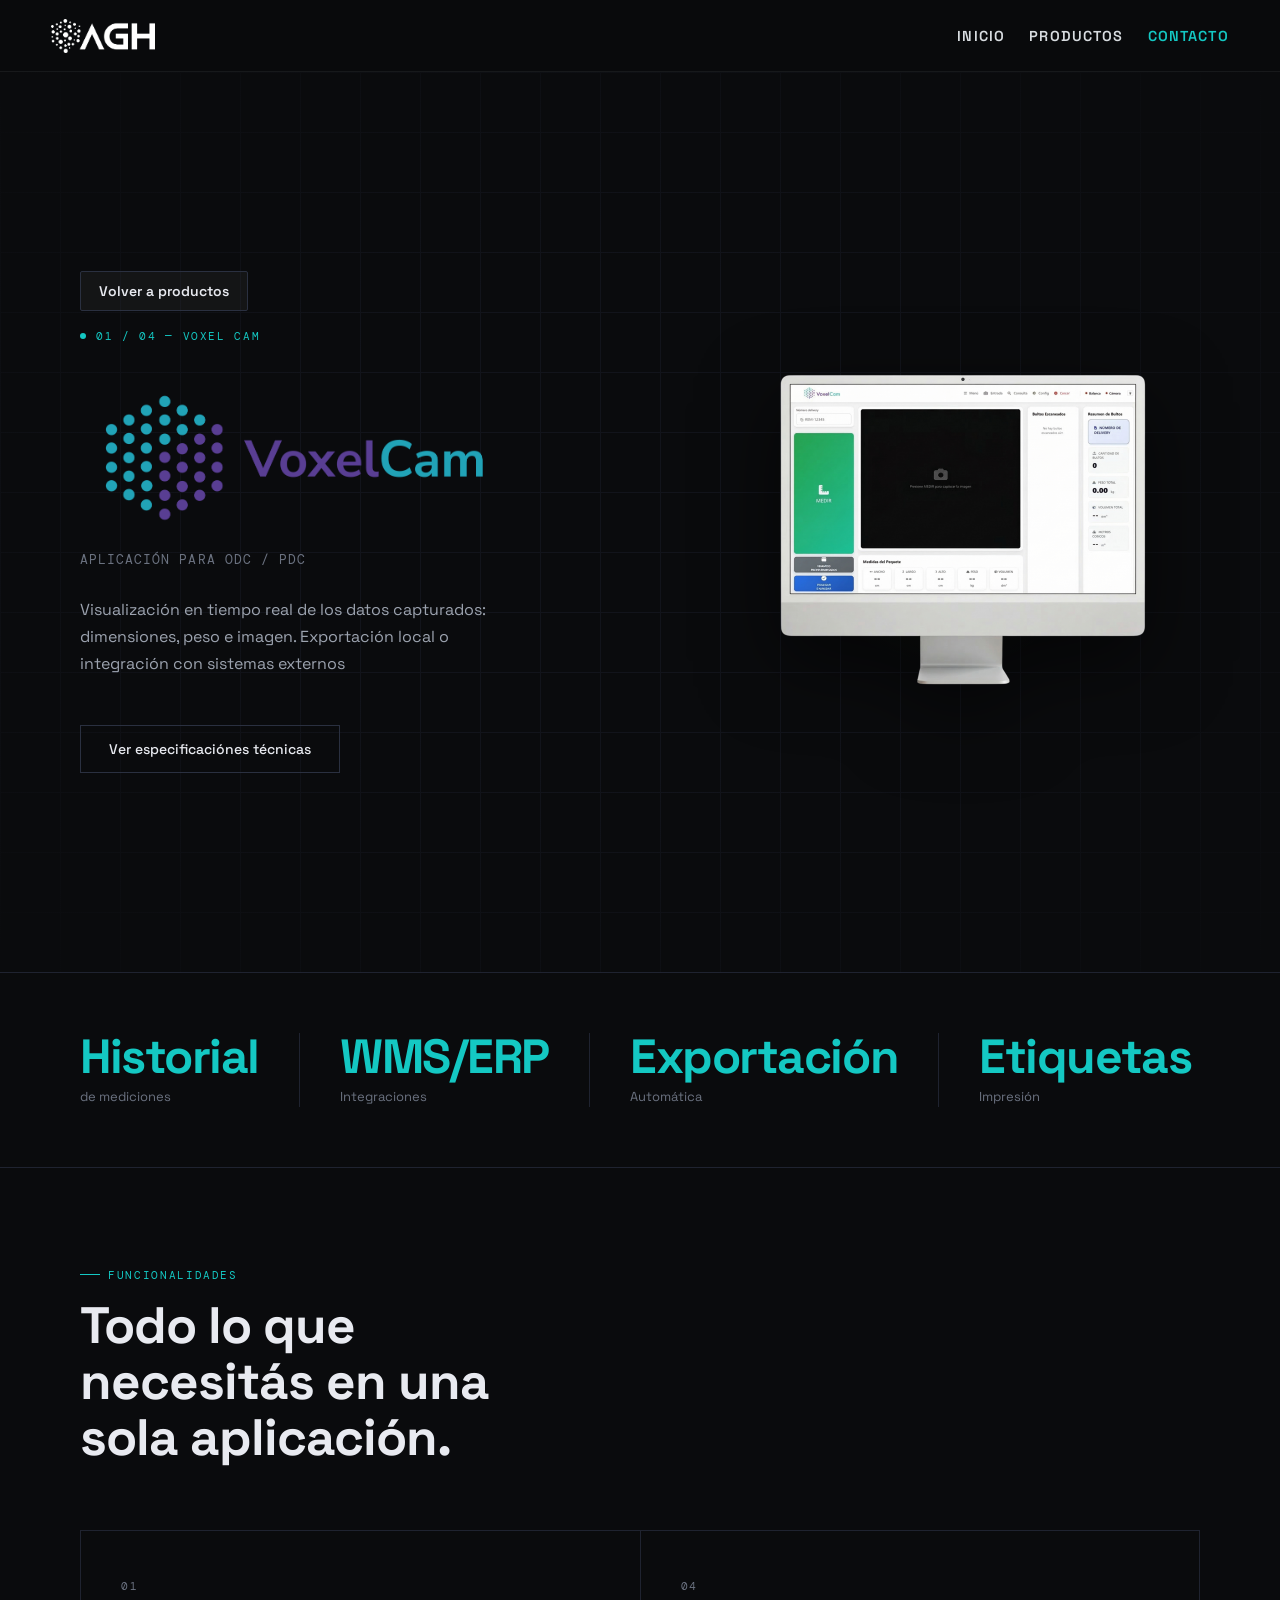
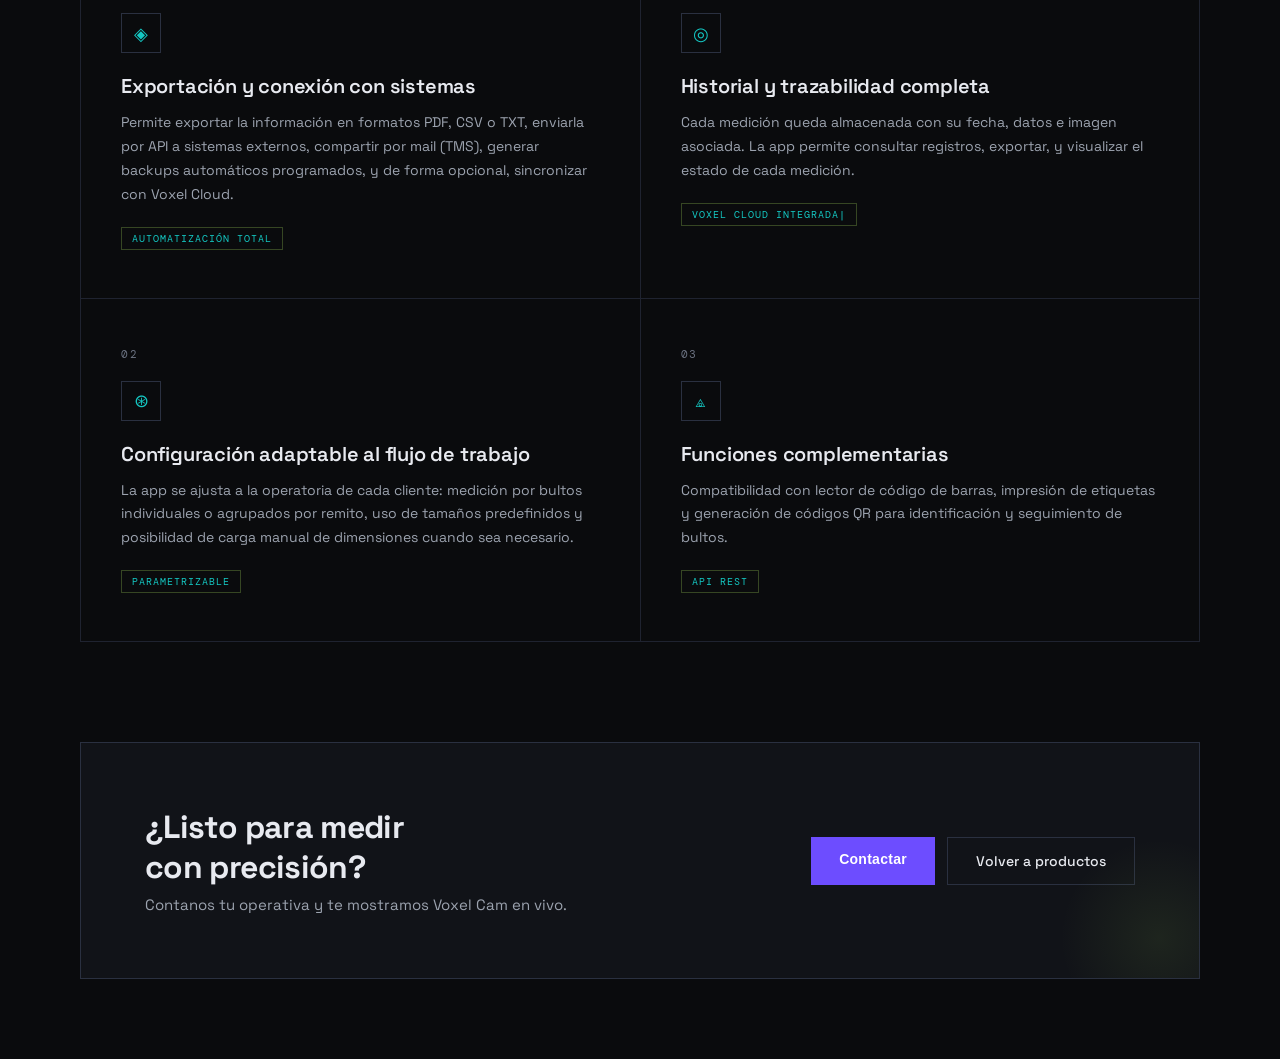
==== commit 09cf016a: "mejoras" ====
--- a/aplicaciones.html
+++ b/aplicaciones.html
@@ -710,97 +710,6 @@
 }
 .cta-text h2{font-size:32px;font-weight:700;letter-spacing:-.02em;margin-bottom:8px}
 .cta-text p{font-size:15px;color:var(--muted2)}
-
-/* Contacto modal */
-.contact-modal{
-  position:fixed;
-  inset:0;
-  display:none;
-  align-items:center;
-  justify-content:center;
-  padding:20px;
-  background:rgba(8,10,14,.72);
-  backdrop-filter:blur(6px);
-  z-index:1200;
-}
-.contact-modal.is-open{display:flex}
-.contact-modal-card{
-  width:min(100%, 460px);
-  background:linear-gradient(180deg, #121722 0%, #0f141f 100%);
-  border:1px solid rgba(109,77,255,.55);
-  border-radius:16px;
-  box-shadow:0 24px 70px rgba(0,0,0,.45);
-  padding:22px;
-  font-family:Arial, Helvetica, sans-serif;
-}
-.contact-modal-head{
-  display:flex;
-  align-items:flex-start;
-  justify-content:space-between;
-  gap:14px;
-  margin-bottom:14px;
-}
-.contact-modal-head h3{
-  margin:0;
-  font-size:20px;
-  letter-spacing:-.01em;
-}
-.contact-modal-head p{
-  margin:6px 0 0;
-  color:var(--muted2);
-  font-size:14px;
-}
-.contact-close{
-  border:1px solid rgba(109,77,255,.55);
-  background:transparent;
-  color:#e6ebf2;
-  width:34px;
-  height:34px;
-  border-radius:10px;
-  cursor:pointer;
-  font-size:18px;
-  line-height:1;
-}
-.contact-form{
-  display:grid;
-  gap:12px;
-}
-.contact-form label{
-  display:grid;
-  gap:6px;
-  font-size:13px;
-  color:#d2d8e2;
-}
-.contact-form input,
-.contact-form textarea{
-  width:100%;
-  border:1px solid var(--border-bright);
-  border-radius:10px;
-  background:#0c111a;
-  color:#ecf2ff;
-  padding:12px 13px;
-  font-family:inherit;
-  font-size:14px;
-}
-.contact-form textarea{
-  min-height:120px;
-  resize:vertical;
-}
-.contact-form input:focus,
-.contact-form textarea:focus{
-  outline:none;
-  border-color:rgba(109,77,255,.85);
-  box-shadow:0 0 0 3px rgba(109,77,255,.2);
-}
-.contact-actions{
-  display:flex;
-  justify-content:flex-end;
-  margin-top:6px;
-}
-.contact-submit-btn{
-  font-family:'DM Mono',monospace;
-  letter-spacing:.04em;
-}
 
 /* RESPONSIVE */
 @media(max-width:900px){
@@ -912,7 +821,7 @@
           </a>
         </div>
       </div>
-      <a href="#" class="nav-cta open-contact-modal" data-contact-modal="open" onclick="return window.openAghContactModal ? window.openAghContactModal(event) : false;">Contacto</a>
+      <a href="contacto.html" class="nav-cta">Contacto</a>
     </nav>
     <button class="mobile-menu-toggle-app" type="button" aria-label="Abrir menu" aria-expanded="false" aria-controls="mobile-nav-app">
       <span></span>
@@ -928,7 +837,7 @@
     <a href="productos.html#odc" class="mobile-sub-link">ODC</a>
     <a href="productos.html#pdc" class="mobile-sub-link">PDC</a>
     <a href="productos.html#software" class="mobile-sub-link">VOXEL</a>
-    <a href="#" class="nav-cta open-contact-modal" data-contact-modal="open" onclick="return window.openAghContactModal ? window.openAghContactModal(event) : false;">Contacto</a>
+    <a href="contacto.html" class="nav-cta">Contacto</a>
   </div>
 </nav>
 
@@ -1046,7 +955,7 @@
     <p>Contanos tu operativa y te mostramos Voxel Cam en vivo.</p>
   </div>
   <div style="display:flex;gap:12px;flex-shrink:0">
-    <button type="button" class="btn-primary open-contact-modal" data-contact-modal="open" onclick="return window.openAghContactModal ? window.openAghContactModal(event) : false;">Contactar</button>
+    <a href="contacto.html" class="btn-primary">Contactar</a>
     <a href="productos.html#software" class="btn-ghost">Volver a productos</a>
   </div>
 </div>
@@ -1174,36 +1083,7 @@
     <p>Contanos tu operativa y te mostramos Voxel Cloud en vivo.</p>
   </div>
   <div style="display:flex;gap:12px;flex-shrink:0">
-    <button type="button" class="btn-primary open-contact-modal" data-contact-modal="open" onclick="return window.openAghContactModal ? window.openAghContactModal(event) : false;">Contactar</button>
-  </div>
-</div>
-
-<div id="contact-modal" class="contact-modal" aria-hidden="true">
-  <div class="contact-modal-card" role="dialog" aria-modal="true" aria-labelledby="contact-modal-title">
-    <div class="contact-modal-head">
-      <div>
-        <h3 id="contact-modal-title">Contactanos</h3>
-        <p>Completá el formulario y te abrimos el correo listo para enviar.</p>
-      </div>
-      <button type="button" class="contact-close" aria-label="Cerrar formulario">×</button>
-    </div>
-    <form id="contact-mail-form" class="contact-form">
-      <label>
-        Nombre / Empresa *
-        <input type="text" name="nameCompany" required />
-      </label>
-      <label>
-        Consulta *
-        <textarea name="consulta" required></textarea>
-      </label>
-      <label>
-        Teléfono (opcional)
-        <input type="tel" name="telefono" />
-      </label>
-      <div class="contact-actions">
-        <button type="submit" class="btn-primary contact-submit-btn">Enviar consulta</button>
-      </div>
-    </form>
+    <a href="contacto.html" class="btn-primary">Contactar</a>
   </div>
 </div>
 
@@ -1261,163 +1141,6 @@
     observer.observe(el);
   });
 });
-
-const contactModal = document.getElementById('contact-modal');
-const contactForm = document.getElementById('contact-mail-form');
-const contactCloseBtn = contactModal ? contactModal.querySelector('.contact-close') : null;
-const openContactBtns = document.querySelectorAll('.open-contact-modal, [data-contact-modal="open"]');
-if (contactModal && contactModal.parentElement !== document.body) {
-  document.body.appendChild(contactModal);
-}
-
-function openContactModal() {
-  if (!contactModal) return;
-  contactModal.classList.add('is-open');
-  contactModal.setAttribute('aria-hidden', 'false');
-  document.body.style.overflow = 'hidden';
-  const firstInput = contactModal.querySelector('input[name="nameCompany"]');
-  if (firstInput) firstInput.focus();
-}
-
-function closeContactModal() {
-  if (!contactModal) return;
-  contactModal.classList.remove('is-open');
-  contactModal.setAttribute('aria-hidden', 'true');
-  document.body.style.overflow = '';
-}
-
-openContactBtns.forEach(btn => {
-  btn.addEventListener('click', openContactModal);
-});
-
-// Fallback robusto: si cambia el DOM o se re-renderiza, cualquier botón marcado abre modal.
-document.addEventListener('click', (event) => {
-  const trigger = event.target.closest('.open-contact-modal, [data-contact-modal="open"]');
-  if (!trigger) return;
-  event.preventDefault();
-  openContactModal();
-});
-
-if (contactCloseBtn) {
-  contactCloseBtn.addEventListener('click', closeContactModal);
-}
-
-if (contactModal) {
-  contactModal.addEventListener('click', (event) => {
-    if (event.target === contactModal) closeContactModal();
-  });
-}
-
-document.addEventListener('keydown', (event) => {
-  if (event.key === 'Escape' && contactModal && contactModal.classList.contains('is-open')) {
-    closeContactModal();
-  }
-});
-
-if (contactForm) {
-  contactForm.addEventListener('submit', (event) => {
-    event.preventDefault();
-    const formData = new FormData(contactForm);
-    const nameCompany = String(formData.get('nameCompany') || '').trim();
-    const consulta = String(formData.get('consulta') || '').trim();
-    const telefono = String(formData.get('telefono') || '').trim();
-
-    if (!nameCompany || !consulta) return;
-
-    const subject = encodeURIComponent('Consulta desde AGH Web');
-    const bodyLines = [
-      'Nombre / Empresa: ' + nameCompany,
-      telefono ? 'Teléfono: ' + telefono : 'Teléfono: No informado',
-      '',
-      'Consulta:',
-      consulta
-    ];
-    const body = encodeURIComponent(bodyLines.join('\n'));
-
-    window.location.href = 'mailto:info@aghdimensionadores.com?subject=' + subject + '&body=' + body;
-    closeContactModal();
-    contactForm.reset();
-  });
-}
-</script>
-<script>
-// Inicialización aislada del modal de contacto (independiente del script principal).
-(() => {
-  const contactModal = document.getElementById('contact-modal');
-  const contactForm = document.getElementById('contact-mail-form');
-  if (!contactModal || !contactForm) return;
-  if (contactModal.parentElement !== document.body) {
-    document.body.appendChild(contactModal);
-  }
-
-  function openContactModal() {
-    contactModal.classList.add('is-open');
-    contactModal.setAttribute('aria-hidden', 'false');
-    document.body.style.overflow = 'hidden';
-    const firstInput = contactModal.querySelector('input[name="nameCompany"]');
-    if (firstInput) firstInput.focus();
-  }
-
-  window.openAghContactModal = function(event) {
-    if (event && typeof event.preventDefault === 'function') event.preventDefault();
-    openContactModal();
-    return false;
-  };
-
-  function closeContactModal() {
-    contactModal.classList.remove('is-open');
-    contactModal.setAttribute('aria-hidden', 'true');
-    document.body.style.overflow = '';
-  }
-
-  document.addEventListener('click', (event) => {
-    const trigger = event.target.closest('.open-contact-modal, [data-contact-modal="open"]');
-    if (trigger) {
-      event.preventDefault();
-      openContactModal();
-      return;
-    }
-
-    if (event.target === contactModal) {
-      closeContactModal();
-      return;
-    }
-
-    const closeBtn = event.target.closest('.contact-close');
-    if (closeBtn) {
-      event.preventDefault();
-      closeContactModal();
-    }
-  });
-
-  document.addEventListener('keydown', (event) => {
-    if (event.key === 'Escape' && contactModal.classList.contains('is-open')) {
-      closeContactModal();
-    }
-  });
-
-  contactForm.addEventListener('submit', (event) => {
-    event.preventDefault();
-    const formData = new FormData(contactForm);
-    const nameCompany = String(formData.get('nameCompany') || '').trim();
-    const consulta = String(formData.get('consulta') || '').trim();
-    const telefono = String(formData.get('telefono') || '').trim();
-    if (!nameCompany || !consulta) return;
-
-    const subject = encodeURIComponent('Consulta desde AGH Web');
-    const bodyLines = [
-      'Nombre / Empresa: ' + nameCompany,
-      telefono ? 'Teléfono: ' + telefono : 'Teléfono: No informado',
-      '',
-      'Consulta:',
-      consulta
-    ];
-    const body = encodeURIComponent(bodyLines.join('\n'));
-    window.location.href = 'mailto:info@aghdimensionadores.com?subject=' + subject + '&body=' + body;
-    closeContactModal();
-    contactForm.reset();
-  });
-})();
 </script>
 </body>
 </html>
